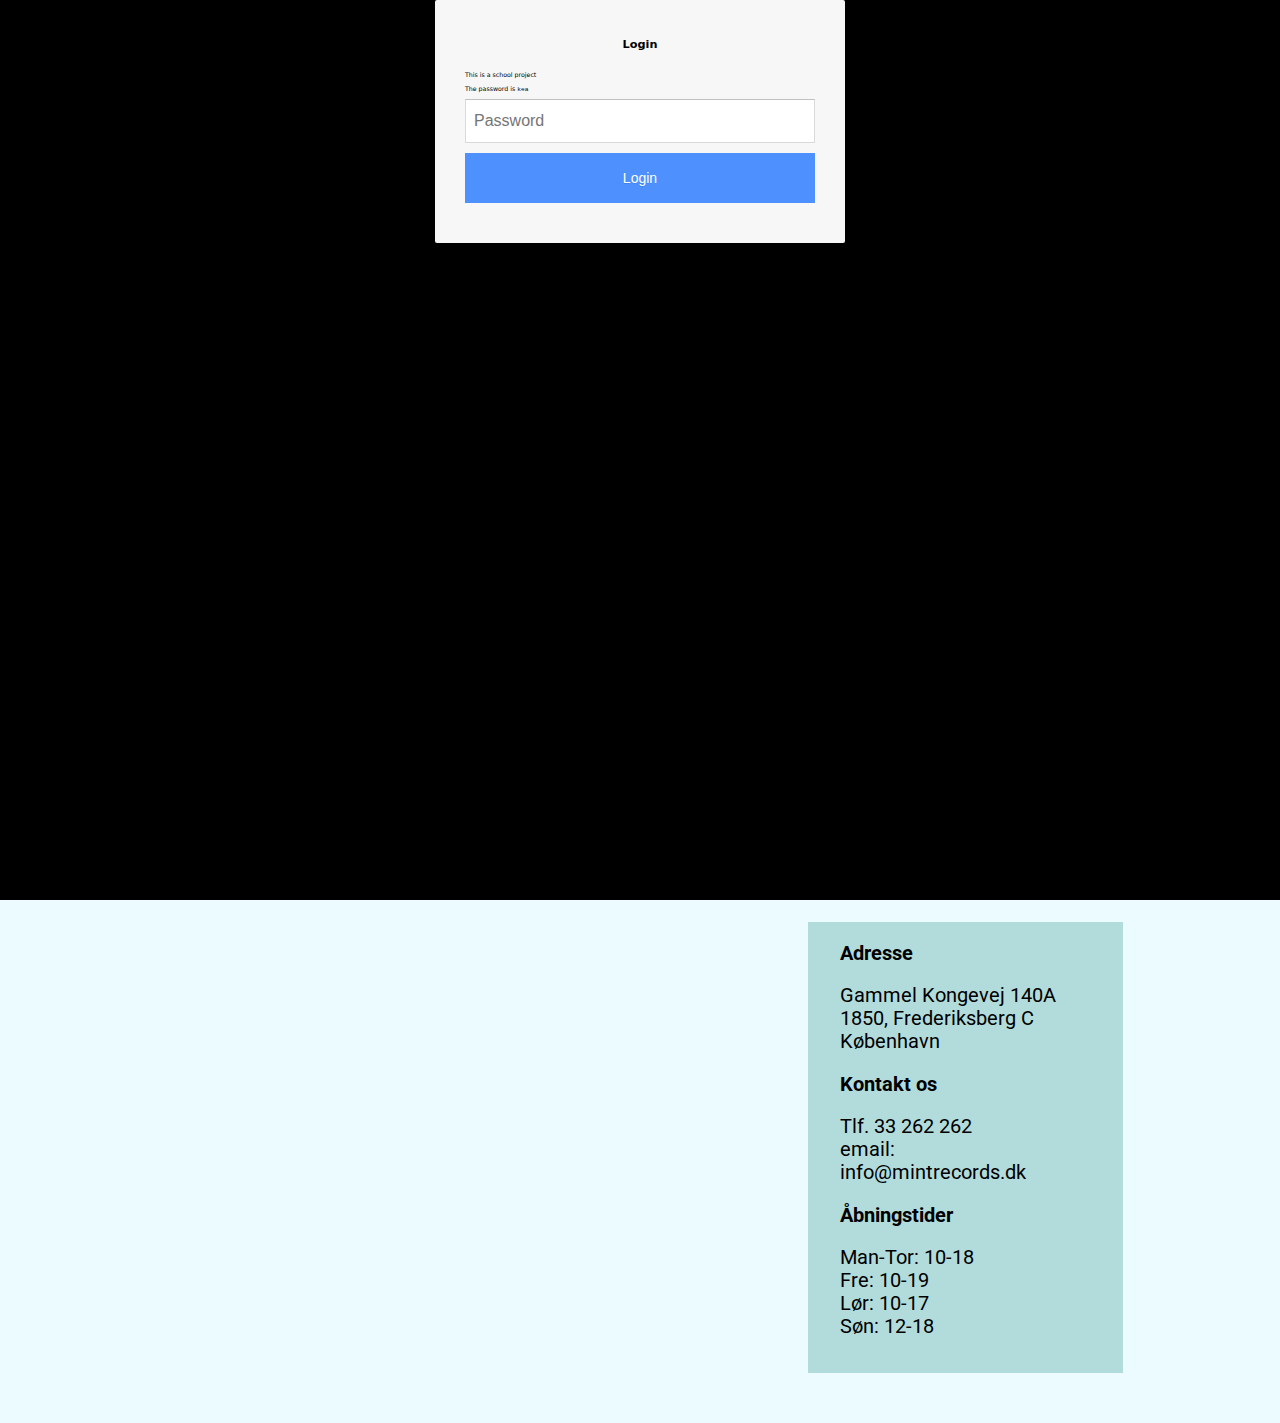
==== Index.html @ 08e17320 "test" ====
<!DOCTYPE html>
<html lang="da">

<head>
    <meta charset="utf-8">
    <meta name="viewport" content="width=device-width, initial-scale=1.0">
    <meta name="robots" content="noindex">

    <link rel="apple-touch-icon" sizes="180x180" href="favicon/apple-touch-icon.png">
    <link rel="icon" type="image/png" sizes="32x32" href="favicon/favicon-32x32.png">
    <link rel="icon" type="image/png" sizes="16x16" href="favicon/favicon-16x16.png">
    <link rel="manifest" href="/site.webmanifest">
    <link rel="mask-icon" href="/safari-pinned-tab.svg" color="#5bbad5">
    <meta name="msapplication-TileColor" content="#c1f1f7">
    <meta name="theme-color" content="#ffffff">

    <link rel="preconnect" href="https://fonts.gstatic.com">
    <link href="https://fonts.googleapis.com/css2?family=Roboto:ital,wght@0,100;0,300;0,400;0,500;0,700;0,900;1,100;1,300;1,400;1,500;1,700;1,900&display=swap" rel="stylesheet">
    <link rel="stylesheet" href="style.css">
    <title>Mint Records</title>
</head>

<body>
    <header>
       <div id="menuknapp">☰</div>
        <nav>
            <div id="links1" class="hidden">
                <a href="index.html">Forside</a>
                <a href="omos.html">Om os</a>
            </div>
            <div id="logo">
                <a href="index.html">
                    <img src="mintrecordslogo.svg" alt="mintlogo">
                </a>
            </div>
            <div id="links2" class="hidden">
                <a href="kontakt.html">Kontakt os</a>
                <a href="varer.html">Varer</a>
            </div>
        </nav>
    </header>

    <main>
        <div id="splashbilde">
            <img src="mintrecordsjpg.jpg" alt="MintRecords">
        </div>

        <div id="popular">
            <h2>Hvem er vi?</h2>

            <div id="video">
                <video controls="" autoplay="" name="media">
                    <source src="David_Interview_Musik.mp4" type="video/mp4">
                </video>
            </div>
        </div>

        <div id="kart">
            <div id="google">
                <iframe src="https://www.google.com/maps/embed?pb=!1m18!1m12!1m3!1d2249.6856243212683!2d12.537016915927579!3d55.67706678053314!2m3!1f0!2f0!3f0!3m2!1i1024!2i768!4f13.1!3m3!1m2!1s0x465253a303281561%3A0xd410a2529f05f156!2sMint%20Records!5e0!3m2!1sno!2sdk!4v1607861134392!5m2!1sno!2sdk" width="600" height="450" frameborder="0" style="border:0;" allowfullscreen="" aria-hidden="false" tabindex="0"></iframe>
            </div>

            <div id="informasjon">
                <div id="tekst">
                    <h3>Adresse</h3>
                    <p> Gammel Kongevej 140A</p>
                    <p>1850, Frederiksberg C</p>
                    <p> København</p>

                    <h3>Kontakt os</h3>
                    <p> Tlf. 33 262 262</p>
                    <p>email: info@mintrecords.dk</p>
                    <h3> Åbningstider</h3>
                    <p>Man-Tor: 10-18</p>
                    <p>Fre: 10-19</p>
                    <p>Lør: 10-17</p>
                    <p>Søn: 12-18</p>
                </div>
            </div>
        </div>

    </main>

    <footer>
        <p>Mint Records © 2007-2020</p>
    </footer>
    <script src="login.js"></script>
    <script src="script.js"></script>
</body>

</html>
---- style.css ----
* {
    margin: 0px;
    font-size: 62.5%;
}

img {
    width: 100%;
    height: auto;
}

html {
    background-color: #CBF5FF;
    font-size: 1.6rem;
    font-family: 'Roboto', sans-serif;
}

/*Animasjoner*/

.hidden {
    opacity: 0;
}

#links1 {
    transition: transform 0.3s;
    transform-origin: top left;
}

#links2 {
    transition: transform 0.3s;
    transform-origin: top left;
}

#menuknapp {
    cursor: pointer;
    font-size: 50px;
    text-align: right;
    margin-left: -10px;
    background-color: #fff;
}

@media only screen and (max-width: 800px) {
    html {
        background-color: #CBF5FF;
    }

    nav {
        display: grid;
        height: 30px;
        grid-auto-flow: column;
        background-color: #FFFFFF;
        grid-gap: 1em;
        padding: 1.5em;
        padding-left: 2em;
        padding-right: 2em;
        position: relative;
    }

    #logo {
        display: grid;
        margin: auto;
        background-size: cover;
        height: 180px;
        width: 90px;
    }

    #links1 {
        display: grid;
        justify-content: center;
        align-content: center;
        grid-auto-flow: column;
        grid-gap: 30px;
        padding-bottom: 115px;
        font-size: 3px;
    }

    #links2 {
        display: grid;
        justify-content: center;
        align-content: center;
        grid-auto-flow: column;
        grid-gap: 30px;
        padding-bottom: 115px;
        font-size: 3px;
    }

    nav a {
        font-size: 4.5em;
        color: black;
        text-decoration: none;
        text-align: center;
    }

    nav a:hover {
        color: #0045C7;
    }

    #splashbilde {}

    #popular {
        padding-top: 40px;
        text-align-last: center;
        font-size: 3em;
        padding-bottom: 40px;
        padding-right: 5px;
        padding-left: 5px;
    }

    #popular h2 {
        font-family: 'Roboto', sans-serif;
        font-weight: 300;
    }

    video {
        width: 100%;
        display: block;
        margin: 0 auto;
        margin-top: 1vw;
    }

    iframe {
        width: 100%;
    }

    #kart {
        padding: 5px;
        display: grid;
        grid-template-columns: 1fr;
        grid-template-rows: 1fr 1fr;
        padding-bottom: 20px;
        padding-top: 10em;
        background-color: #EBFBFF;
    }

    #google {
        grid-column-start: 1;
        grid-column-end: 3;
        grid-row-start: 2;
    }

    #informasjon {
        background-color: #EBFBFF;
        grid-column-start: 1;
        grid-column-end: 3;
        grid-row-start: 1;
    }

    #tekst {
        padding-left: 1em;
        font-size: 8em;
    }

    #tekst h3 {
        padding-bottom: 1em;
        padding-top: 1em;
    }


    footer {
        display: grid;
        justify-content: center;
        align-content: center;
        position: fixed;
        height: 2em;
        left: 0;
        bottom: 0;
        width: 100%;
        background-color: white;
        color: black;
        font-size: 1em;
    }

}

@media screen and (max-width: 1100px) and (min-width: 800px) {

    #menuknapp {
        display: none;
    }

    #links1.hidden {
        transform: translateX(0);
        opacity: 1;
    }

    #links2.hidden {
        transform: translateX(0);
        opacity: 1;
    }

    html {
        background-color: #CBF5FF;
    }

    nav {
        display: grid;
        height: 55px;
        grid-auto-flow: column;
        background-color: #FFFFFF;
        grid-gap: 1em;
        padding: 1.5em;
        padding-left: 2em;
        padding-right: 2em;
        position: relative;
    }

    #logo {
        display: grid;
        margin: auto;
        background-size: cover;
        height: 180px;
        width: 150px;
    }

    #links1 {
        display: grid;
        justify-content: center;
        align-content: center;
        grid-auto-flow: column;
        grid-gap: 40em;
        padding-bottom: 115px;
    }

    #links2 {
        display: grid;
        justify-content: center;
        align-content: center;
        grid-auto-flow: column;
        grid-gap: 40em;
        padding-bottom: 115px;
    }

    nav a {
        font-size: 4.5em;
        color: black;
        text-decoration: none;
        text-align: center;
    }

    nav a:hover {
        color: #0045C7;
    }

    #splashbilde {}

    #popular {
        padding: 2em;
        text-align-last: center;
        font-size: 3em;
    }

    #popular h2 {
        font-family: 'Roboto', sans-serif;
        font-weight: 300;
    }

    video {
        width: 70%;
        display: block;
        margin: 0 auto;
        margin-top: 1vw;
    }

    #kart {
        display: grid;
        justify-content: center;
        align-content: center;
        grid-template-columns: 1fr 1fr 1fr 1fr 1fr 1fr;
        grid-template-rows: 1fr;
        padding: 80px;
        background-color: #EBFBFF;
    }

    #google {
        grid-column-start: 1;
        grid-column-end: 2;
        grid-row-start: 1;
        grid-row-end: 1;
    }

    #informasjon {
        background-color: #B2DCDC;
        grid-column-start: 2;
        grid-column-end: 7;
        grid-row-start: 1;
        grid-row-end: 1;
    }

    #tekst {
        padding-left: 1em;
        font-size: 4em;
        padding-right: 2em;
    }

    #tekst h3 {
        padding-bottom: 1em;
        padding-top: 1em;
    }


    footer {
        display: grid;
        justify-content: center;
        align-content: center;
        position: fixed;
        height: 2em;
        left: 0;
        bottom: 0;
        width: 100%;
        background-color: white;
        color: black;
        font-size: 1em;
    }

}

@media only screen and (min-width: 1100px) {

    #menuknapp {
        display: none;
    }

    #links1.hidden {
        transform: translateX(0);
        opacity: 1;
    }

    #links2.hidden {
        transform: translateX(0);
        opacity: 1;
    }


    html {
        background-color: #CBF5FF;
    }

    nav {
        display: grid;
        height: 55px;
        grid-auto-flow: column;
        background-color: #FFFFFF;
        grid-gap: 1em;
        padding: 1.5em;
        padding-left: 2em;
        padding-right: 2em;
        position: relative;
    }

    #logo {
        display: grid;
        margin: auto;
        background-size: cover;
        height: 180px;
        width: 150px;
    }

    #links1 {
        display: grid;
        justify-content: center;
        align-content: center;
        grid-auto-flow: column;
        grid-gap: 40em;
        padding-bottom: 115px;
    }

    #links2 {
        display: grid;
        justify-content: center;
        align-content: center;
        grid-auto-flow: column;
        grid-gap: 40em;
        padding-bottom: 115px;
    }

    nav a {
        font-size: 4.5em;
        color: black;
        text-decoration: none;
        text-align: center;
    }

    nav a:hover {
        color: #0045C7;
    }

    #splashbilde {}

    #popular {
        padding: 2em;
        text-align-last: center;
        font-size: 3em;
    }

    #popular h2 {
        font-family: 'Roboto', sans-serif;
        font-weight: 300;
    }

    video {
        width: 80%;
        display: block;
        margin: 0 auto;
        margin-top: 1vw;
    }

    #kart {
        display: grid;
        grid-template-columns: 1fr 1fr 1fr 1fr 1fr;
        grid-template-rows: 1fr;
        padding-top: 10em;
        padding-bottom: 50px;
        background-color: #EBFBFF;
    }

    #google {
        grid-column-start: 2;
        grid-column-end: 3;
        grid-row-start: 1;
        grid-row-end: 1;
        padding-left: 4vw;
    }

    #informasjon {
        background-color: #B2DCDC;
        padding-right: 4vw;
        grid-column-start: 3;
        grid-column-end: 5;
        grid-row-start: 1;
        grid-row-end: 1;
    }

    #tekst {
        padding-left: 1em;
        font-size: 8em;
    }

    #tekst h3 {
        padding-bottom: 1em;
        padding-top: 1em;
    }


    footer {
        display: grid;
        justify-content: center;
        align-content: center;
        position: fixed;
        height: 2em;
        left: 0;
        bottom: 0;
        width: 100%;
        background-color: white;
        color: black;
        font-size: 1em;
    }

}
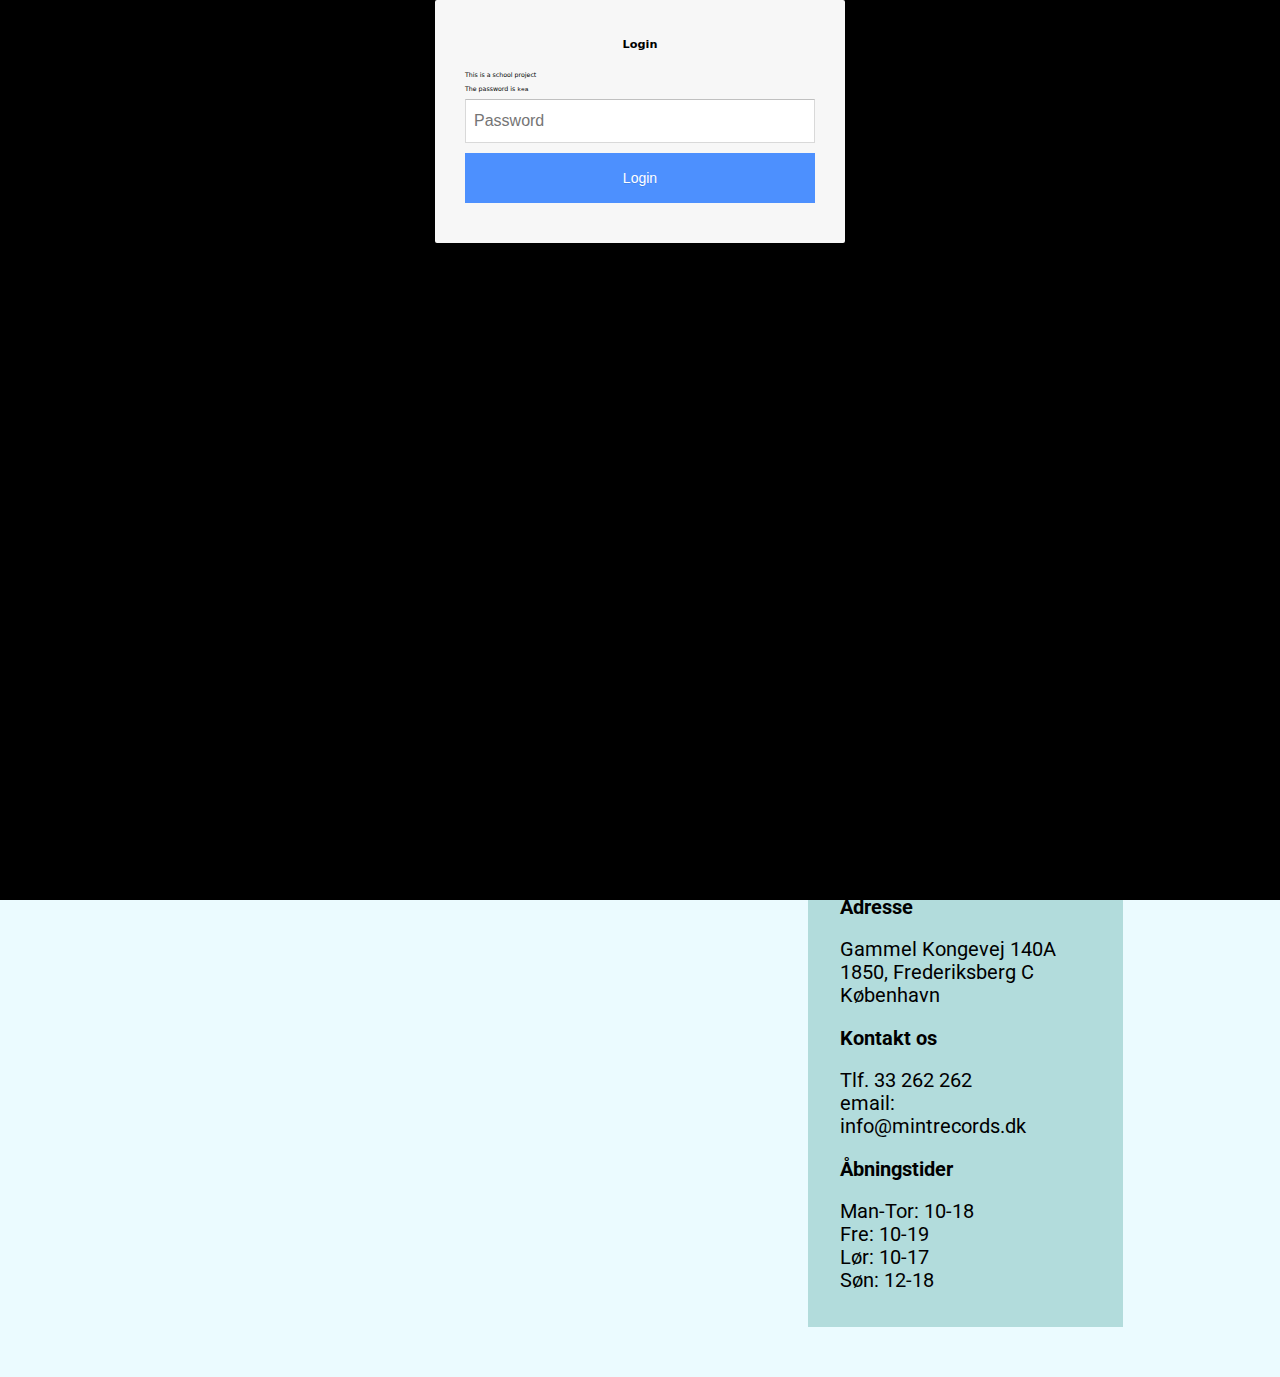
==== commit c6487e47: "Bilder og film satt inn" ====
--- a/Index.html
+++ b/Index.html
@@ -22,8 +22,8 @@
 
 <body>
     <header>
-       <div id="menuknapp">☰</div>
         <nav>
+            <div id="menuknapp">☰</div>
             <div id="links1" class="hidden">
                 <a href="index.html">Forside</a>
                 <a href="omos.html">Om os</a>
@@ -42,7 +42,7 @@
 
     <main>
         <div id="splashbilde">
-            <img src="mintrecordsjpg.jpg" alt="MintRecords">
+            <img src="forside2.jpg" alt="Forside">
         </div>
 
         <div id="popular">
@@ -50,7 +50,7 @@
 
             <div id="video">
                 <video controls="" autoplay="" name="media">
-                    <source src="David_Interview_Musik.mp4" type="video/mp4">
+                    <source src="mint_video.mp4" type="video/mp4">
                 </video>
             </div>
         </div>
--- a/style.css
+++ b/style.css
@@ -33,9 +33,7 @@
 #menuknapp {
     cursor: pointer;
     font-size: 50px;
-    text-align: right;
-    margin-left: -10px;
-    background-color: #fff;
+    margin-top: -20px;
 }
 
 @media only screen and (max-width: 800px) {
@@ -59,7 +57,7 @@
         display: grid;
         margin: auto;
         background-size: cover;
-        height: 180px;
+        height: 150px;
         width: 90px;
     }
 
